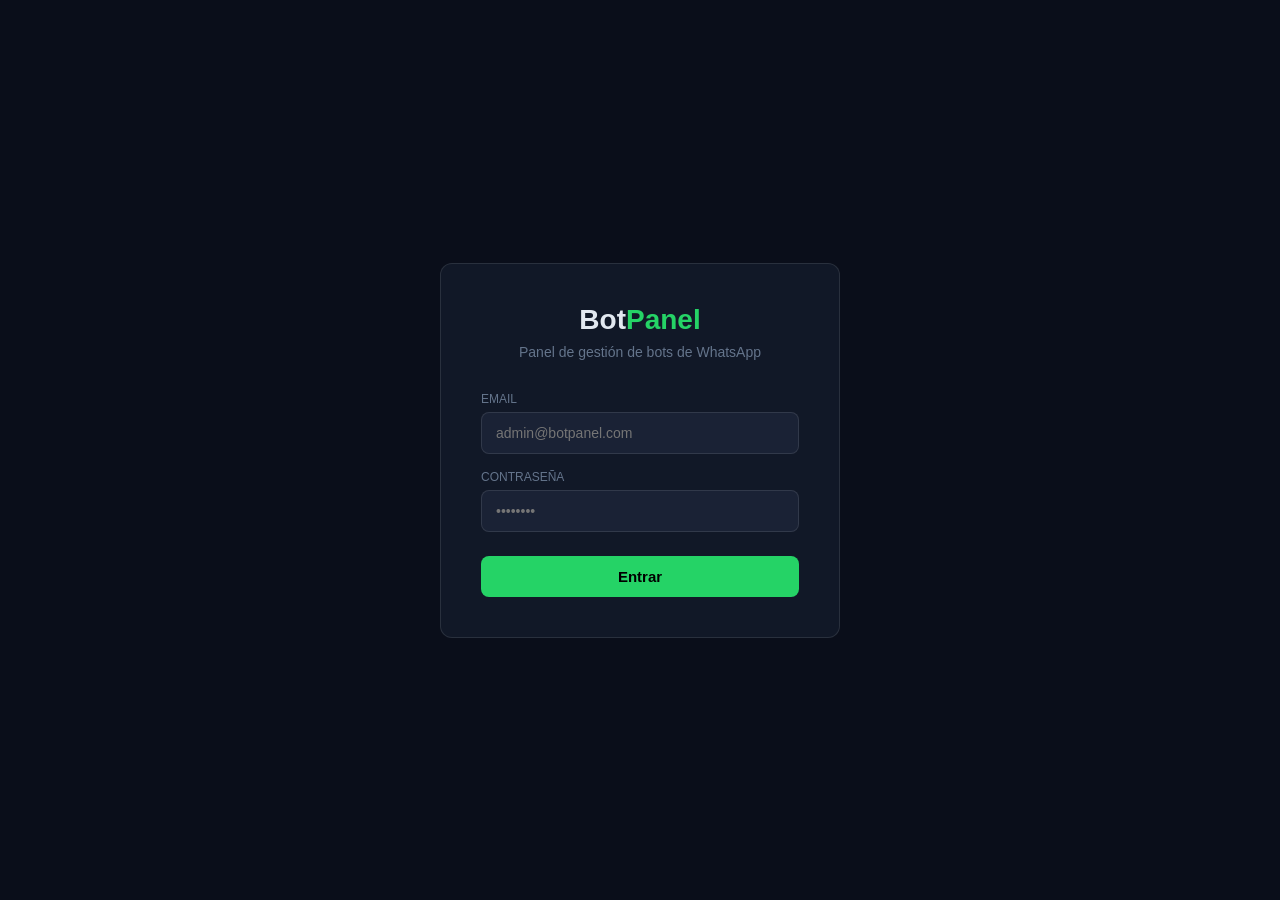
==== docs/index.html @ 433899a2 "añadido carpeta docs con html estático" ====
<!DOCTYPE html>
<html lang="es">
<head>
  <meta charset="UTF-8">
  <title>BotPanel — Login</title>
  <style>
    * { margin: 0; padding: 0; box-sizing: border-box; }

    body {
      font-family: Arial, sans-serif;
      background: #0a0e1a;
      color: #e2e8f0;
      display: flex;
      justify-content: center;
      align-items: center;
      min-height: 100vh;
    }

    .card {
      background: #111827;
      border: 1px solid rgba(255,255,255,0.1);
      border-radius: 12px;
      padding: 40px;
      width: 100%;
      max-width: 400px;
    }

    .logo {
      text-align: center;
      font-size: 28px;
      font-weight: bold;
      margin-bottom: 8px;
    }

    .logo span { color: #25d366; }

    .subtitulo {
      text-align: center;
      color: #64748b;
      font-size: 14px;
      margin-bottom: 32px;
    }

    label {
      display: block;
      font-size: 12px;
      color: #64748b;
      text-transform: uppercase;
      margin-bottom: 6px;
      margin-top: 16px;
    }

    input {
      width: 100%;
      background: #1a2235;
      border: 1px solid rgba(255,255,255,0.1);
      border-radius: 8px;
      padding: 12px 14px;
      color: #e2e8f0;
      font-size: 14px;
      outline: none;
    }

    input:focus { border-color: #25d366; }

    button {
      width: 100%;
      background: #25d366;
      color: #000;
      border: none;
      border-radius: 8px;
      padding: 12px;
      font-size: 15px;
      font-weight: bold;
      cursor: pointer;
      margin-top: 24px;
    }

    button:hover { background: #1db954; }
    button:disabled { opacity: 0.6; cursor: not-allowed; }

    .mensaje {
      margin-top: 16px;
      padding: 10px 14px;
      border-radius: 8px;
      font-size: 13px;
      display: none;
    }

    .mensaje.error {
      background: rgba(239,68,68,0.15);
      border: 1px solid rgba(239,68,68,0.3);
      color: #ef4444;
      display: block;
    }

    .mensaje.exito {
      background: rgba(37,211,102,0.15);
      border: 1px solid rgba(37,211,102,0.3);
      color: #25d366;
      display: block;
    }
  </style>
</head>
<body>

  <div class="card">
    <div class="logo">Bot<span>Panel</span></div>
    <div class="subtitulo">Panel de gestión de bots de WhatsApp</div>

    <label>Email</label>
    <input type="email" id="email" placeholder="admin@botpanel.com" />

    <label>Contraseña</label>
    <input type="password" id="password" placeholder="••••••••" />

    <button id="btnLogin" onclick="login()">Entrar</button>

    <div class="mensaje" id="mensaje"></div>
  </div>

  <script src="auth.js"></script>
  <script>
    async function login() {
      const email    = document.getElementById("email").value;
      const password = document.getElementById("password").value;

      if (!email || !password) {
        mostrarMensaje("Por favor rellena todos los campos", "error");
        return;
      }

      const btn = document.getElementById("btnLogin");
      btn.disabled = true;
      btn.textContent = "Entrando...";

      try {
        // fetch() hace la petición HTTP a nuestra API
        const respuesta = await fetch(`${API}/api/auth/login`, {
          method: "POST",
          headers: { "Content-Type": "application/json" },
          body: JSON.stringify({ email, password })
        });

        const datos = await respuesta.json();

        if (respuesta.ok) {
          // Guardamos el token en localStorage para usarlo en otras páginas
          localStorage.setItem("token", datos.token);
          localStorage.setItem("nombre", datos.nombre);
          localStorage.setItem("email", datos.email);
          localStorage.setItem("rol", datos.rol);
          localStorage.setItem("empresaId", datos.empresaId);

          mostrarMensaje("¡Bienvenido " + datos.nombre + "!", "exito");

          setTimeout(() => {
            window.location.href = "dashboard.html";
          }, 1000);

        } else {
          mostrarMensaje(datos.error || "Email o contraseña incorrectos", "error");
        }

      } catch (error) {
        mostrarMensaje("No se puede conectar con el servidor. ¿Está arrancado Spring Boot?", "error");
      }

      btn.disabled = false;
      btn.textContent = "Entrar";
    }

    function mostrarMensaje(texto, tipo) {
      const div = document.getElementById("mensaje");
      div.textContent = texto;
      div.className = "mensaje " + tipo;
    }

    document.addEventListener("keydown", (e) => {
      if (e.key === "Enter") login();
    });

    // Si ya hay sesión iniciada, vamos al dashboard directamente
    window.onload = () => {
      if (localStorage.getItem("token")) {
        window.location.href = "dashboard.html";
      }
    };
  </script>

</body>
</html>
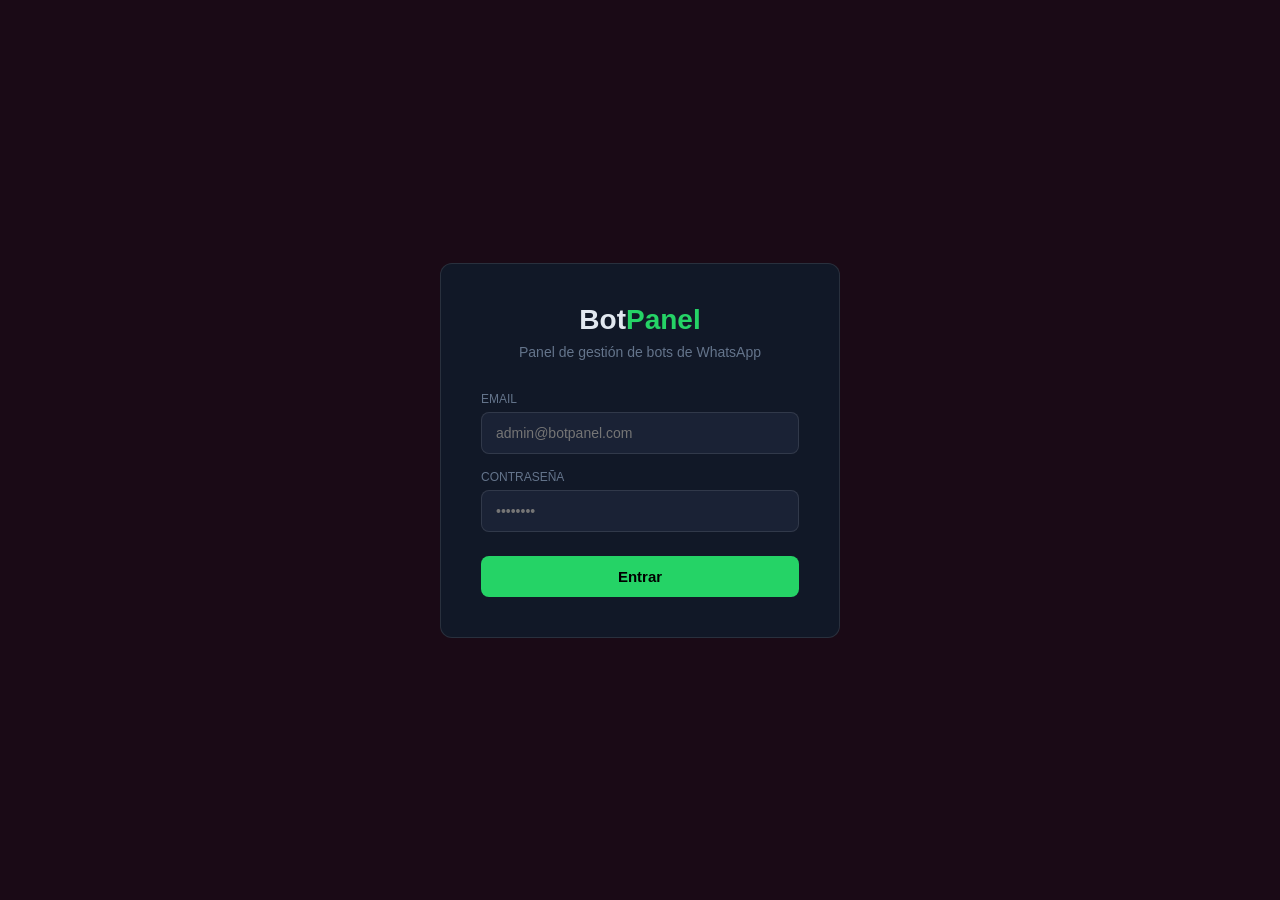
==== commit 286457eb: "sin cambios" ====
--- a/docs/index.html
+++ b/docs/index.html
@@ -8,7 +8,7 @@
 
     body {
       font-family: Arial, sans-serif;
-      background: #0a0e1a;
+      background: #1a0a16;
       color: #e2e8f0;
       display: flex;
       justify-content: center;
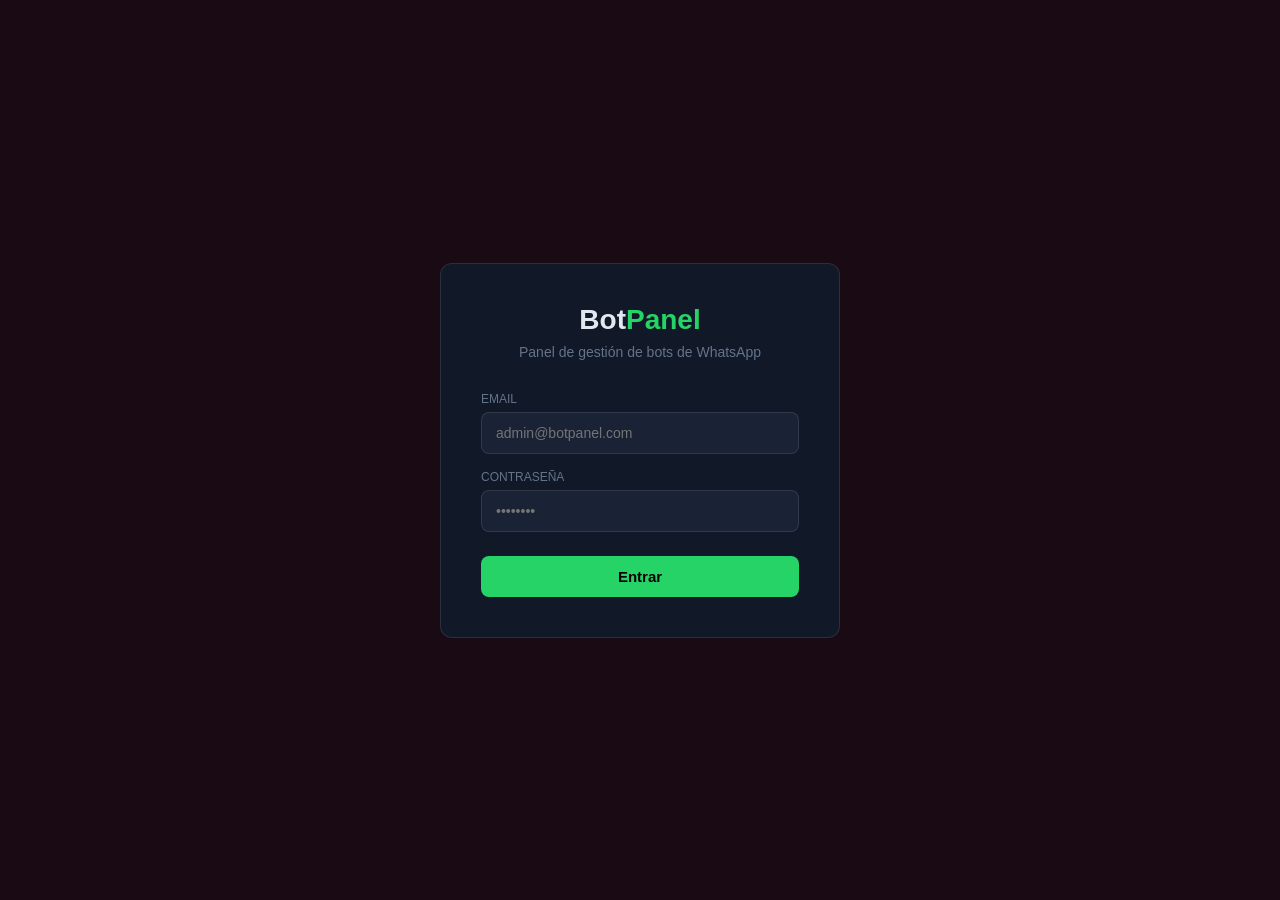
==== commit 6b6f714b: "prueba cambios en dev para produccion" ====
--- a/docs/index.html
+++ b/docs/index.html
@@ -8,7 +8,7 @@
 
     body {
       font-family: Arial, sans-serif;
-      background: #1a0a16;
+      background: #1a0a14;
       color: #e2e8f0;
       display: flex;
       justify-content: center;
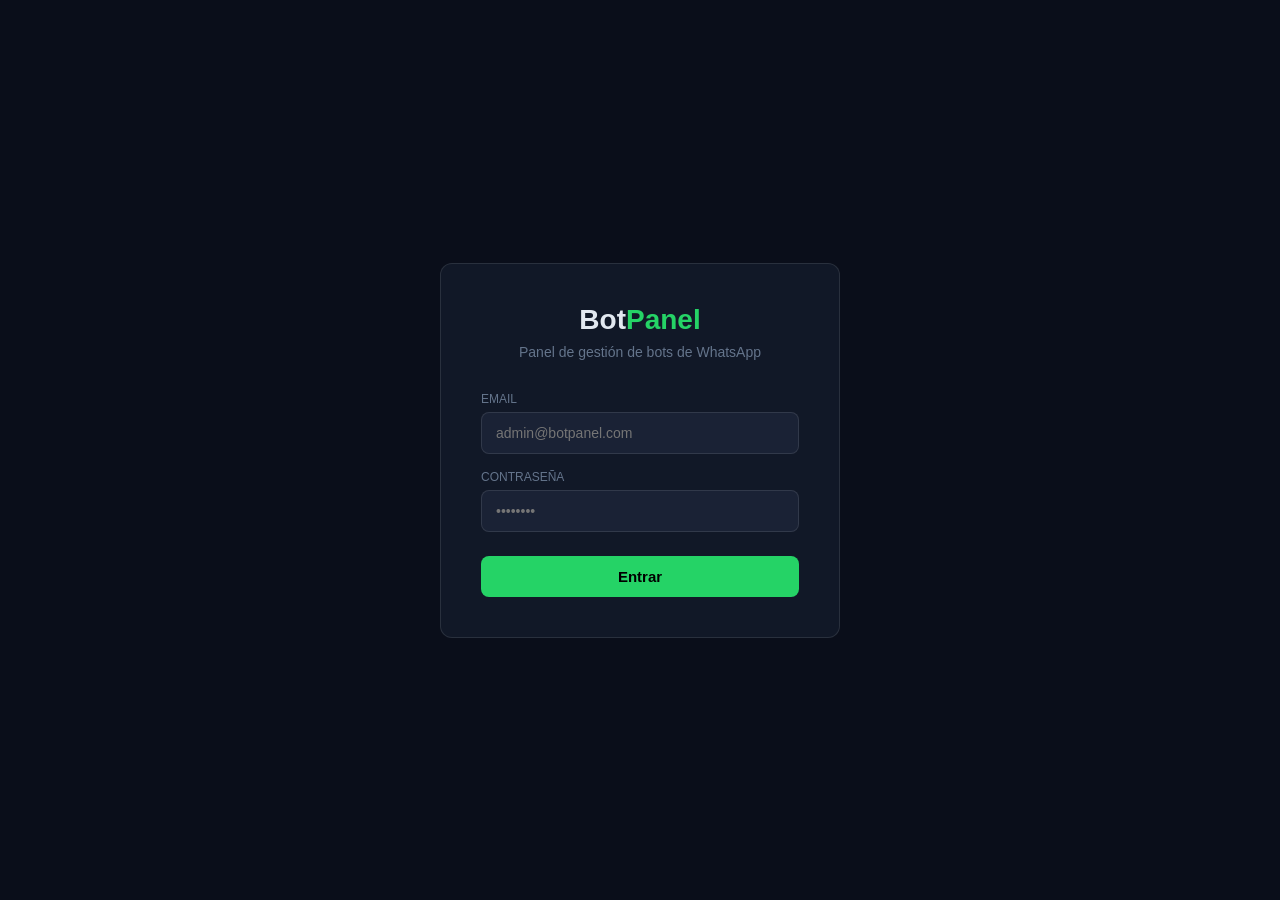
==== commit b954cc16: "cambios probados en dev frontend" ====
--- a/docs/index.html
+++ b/docs/index.html
@@ -8,7 +8,7 @@
 
     body {
       font-family: Arial, sans-serif;
-      background: #1a0a14;
+      background: #0a0e1a;
       color: #e2e8f0;
       display: flex;
       justify-content: center;
